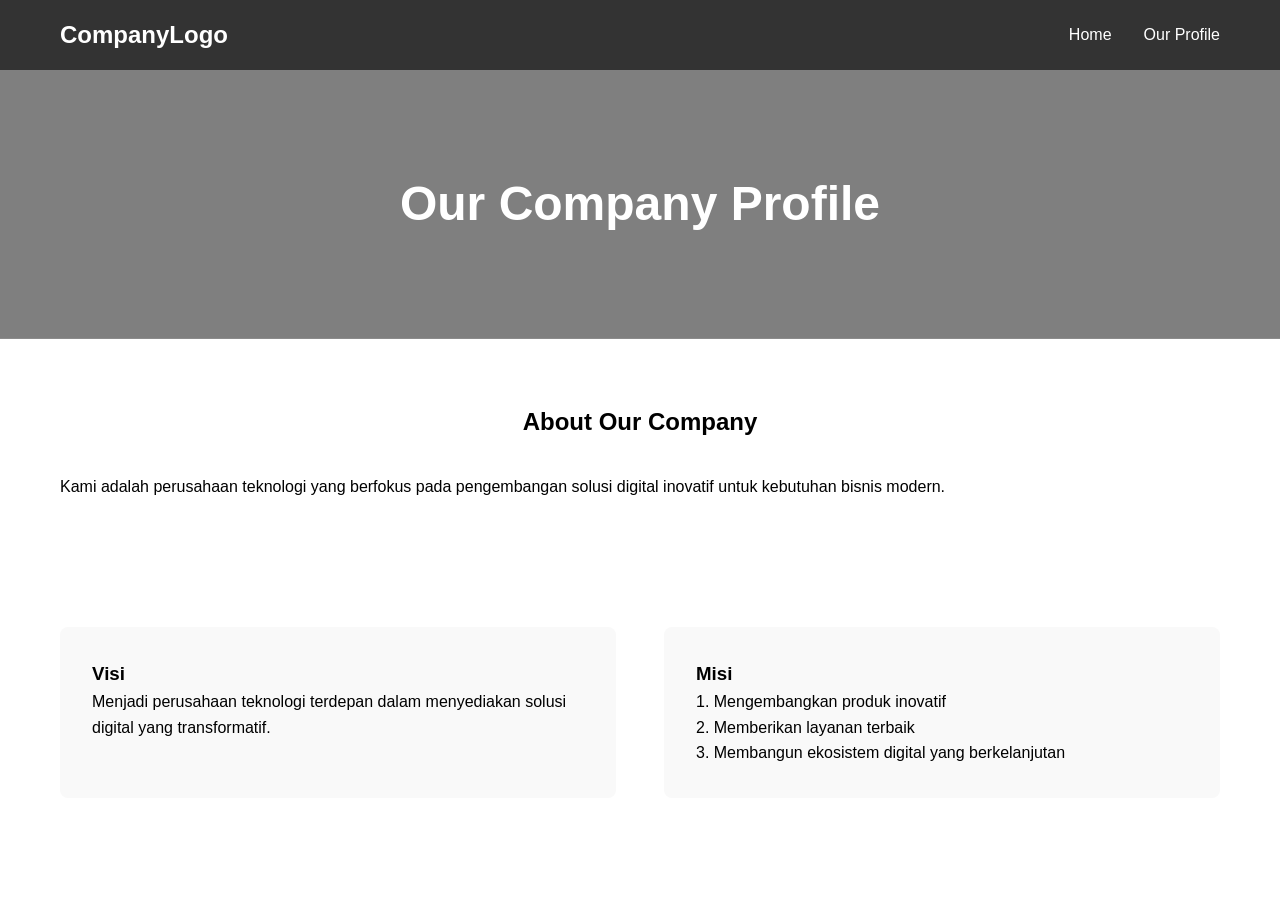
==== profil.html @ af70c252 "Konfigurasi Awal" ====
<!DOCTYPE html>
<html lang="id">
<head>
    <meta charset="UTF-8">
    <meta name="viewport" content="width=device-width, initial-scale=1.0">
    <title>Our Profile</title>
    <link rel="stylesheet" href="css/style.css">
</head>
<body>
    <!-- Navigation Bar -->
    <nav class="navbar">
        <div class="nav-container">
            <div class="nav-logo">
                <a href="index.html">CompanyLogo</a>
            </div>
            <ul class="nav-menu">
                <li><a href="index.html">Home</a></li>
                <li><a href="profile.html">Our Profile</a></li>
            </ul>
        </div>
    </nav>

    <!-- Photo Banner -->
    <section class="banner">
        <div class="banner-content">
            <h1>Our Company Profile</h1>
        </div>
    </section>

    <!-- About Company -->
    <section class="about-section">
        <div class="container">
            <h2>About Our Company</h2>
            <p>Kami adalah perusahaan teknologi yang berfokus pada pengembangan solusi digital inovatif untuk kebutuhan bisnis modern.</p>
        </div>
    </section>

    <!-- Vision & Mission -->
    <section class="vision-mission">
        <div class="container">
            <div class="vm-grid">
                <div class="vm-item">
                    <h3>Visi</h3>
                    <p>Menjadi perusahaan teknologi terdepan dalam menyediakan solusi digital yang transformatif.</p>
                </div>
                <div class="vm-item">
                    <h3>Misi</h3>
                    <p>1. Mengembangkan produk inovatif<br>
                       2. Memberikan layanan terbaik<br>
                       3. Membangun ekosistem digital yang berkelanjutan</p>
                </div>
            </div>
        </div>
    </section>

    <script src="js/script.js"></script>
</body>
</html>
---- css/style.css ----
/* Reset dan Base Styles */
* {
    margin: 0;
    padding: 0;
    box-sizing: border-box;
}

body {
    font-family: Arial, sans-serif;
    line-height: 1.6;
}

.container {
    max-width: 1200px;
    margin: 0 auto;
    padding: 0 20px;
}

/* Navigation Bar */
.navbar {
    background-color: #333;
    padding: 1rem 0;
}

.nav-container {
    max-width: 1200px;
    margin: 0 auto;
    padding: 0 20px;
    display: flex;
    justify-content: space-between;
    align-items: center;
}

.nav-logo a {
    color: white;
    text-decoration: none;
    font-size: 1.5rem;
    font-weight: bold;
}

.nav-menu {
    display: flex;
    list-style: none;
}

.nav-menu li {
    margin-left: 2rem;
}

.nav-menu a {
    color: white;
    text-decoration: none;
    transition: color 0.3s;
}

.nav-menu a:hover {
    color: #4CAF50;
}

/* Welcome Section */
.welcome-section {
    padding: 4rem 0;
    text-align: center;
    background-color: #f4f4f4;
}

.welcome-section h1 {
    font-size: 2.5rem;
    margin-bottom: 1rem;
    color: #333;
}

/* Form Styles */
.form-section {
    padding: 3rem 0;
}

.form-section h2 {
    text-align: center;
    margin-bottom: 2rem;
    color: #333;
}

.form-group {
    margin-bottom: 1.5rem;
}

.form-group label {
    display: block;
    margin-bottom: 0.5rem;
    font-weight: bold;
}

.form-group input,
.form-group textarea {
    width: 100%;
    padding: 0.75rem;
    border: 1px solid #ddd;
    border-radius: 4px;
    font-size: 1rem;
}

.radio-group {
    display: flex;
    gap: 2rem;
}

.radio-group label {
    display: flex;
    align-items: center;
    font-weight: normal;
}

.radio-group input {
    width: auto;
    margin-right: 0.5rem;
}

button {
    background-color: #4CAF50;
    color: white;
    padding: 1rem 2rem;
    border: none;
    border-radius: 4px;
    cursor: pointer;
    font-size: 1rem;
}

button:hover {
    background-color: #45a049;
}

/* Table Styles */
.table-section {
    padding: 3rem 0;
}

.table-section h2 {
    text-align: center;
    margin-bottom: 2rem;
}

table {
    width: 100%;
    border-collapse: collapse;
    margin-top: 1rem;
}

th, td {
    padding: 1rem;
    text-align: left;
    border-bottom: 1px solid #ddd;
}

th {
    background-color: #f4f4f4;
    font-weight: bold;
}

/* Profile Page Styles */
.banner {
    background: linear-gradient(rgba(0,0,0,0.5), rgba(0,0,0,0.5)), url('https://via.placeholder.com/1500x500');
    background-size: cover;
    background-position: center;
    color: white;
    text-align: center;
    padding: 6rem 0;
}

.banner-content h1 {
    font-size: 3rem;
}

.about-section, .vision-mission {
    padding: 4rem 0;
}

.about-section h2, .vision-mission h2 {
    text-align: center;
    margin-bottom: 2rem;
}

.vm-grid {
    display: grid;
    grid-template-columns: 1fr 1fr;
    gap: 3rem;
}

.vm-item {
    padding: 2rem;
    background-color: #f9f9f9;
    border-radius: 8px;
}

/* Responsive Design */
@media (max-width: 768px) {
    .nav-container {
        flex-direction: column;
    }
    
    .nav-menu {
        margin-top: 1rem;
    }
    
    .nav-menu li {
        margin: 0 1rem;
    }
    
    .vm-grid {
        grid-template-columns: 1fr;
    }
    
    .radio-group {
        flex-direction: column;
        gap: 1rem;
    }
    
    table {
        font-size: 0.8rem;
    }
}
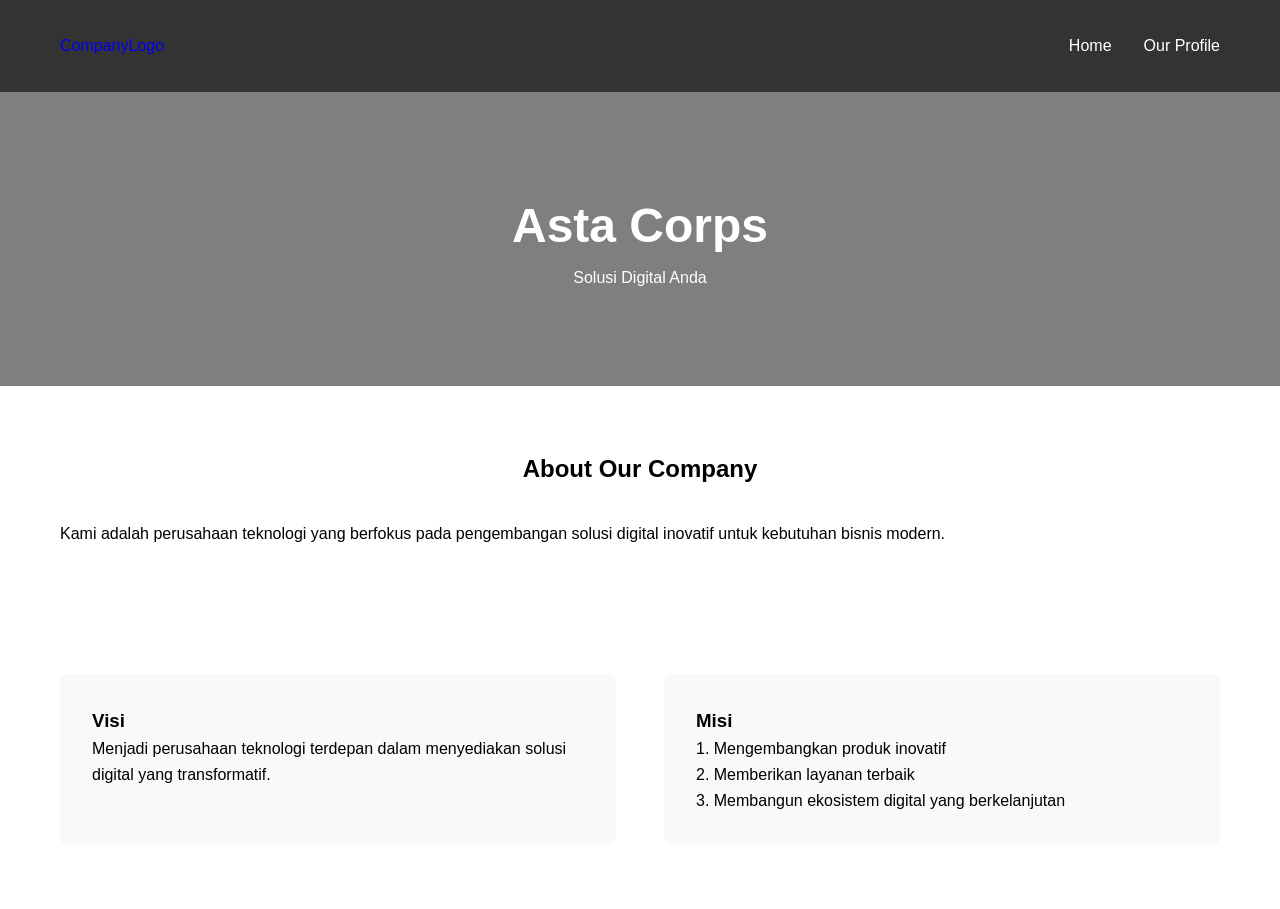
==== commit 826aac42: "Tambahkan Logo Perusahaan" ====
--- a/profil.html
+++ b/profil.html
@@ -23,7 +23,8 @@
     <!-- Photo Banner -->
     <section class="banner">
         <div class="banner-content">
-            <h1>Our Company Profile</h1>
+            <h1>Asta Corps</h1>
+            <p>Solusi Digital Anda</p>
         </div>
     </section>
 
--- a/css/style.css
+++ b/css/style.css
@@ -32,10 +32,23 @@
 }
 
 .nav-logo a {
-    color: white;
+    display: flex;
+    align-items: center;
+    height: 60px;
     text-decoration: none;
-    font-size: 1.5rem;
-    font-weight: bold;
+    padding: 5px 0;
+}
+
+.logo-image {
+    height: 40px;
+    width: auto;
+    vertical-align: middle;
+    transition: all 0.3s ease;
+}
+
+.nav-logo a:hover .logo-image {
+    transform: scale(1.05);
+    filter: brightness(1.1);
 }
 
 .nav-menu {
@@ -206,6 +219,15 @@
         margin: 0 1rem;
     }
     
+    .logo-image {
+        height: 30px;
+        margin: 0 auto;
+    }
+    
+    .nav-logo a {
+        justify-content: center;
+    }
+    
     .vm-grid {
         grid-template-columns: 1fr;
     }
